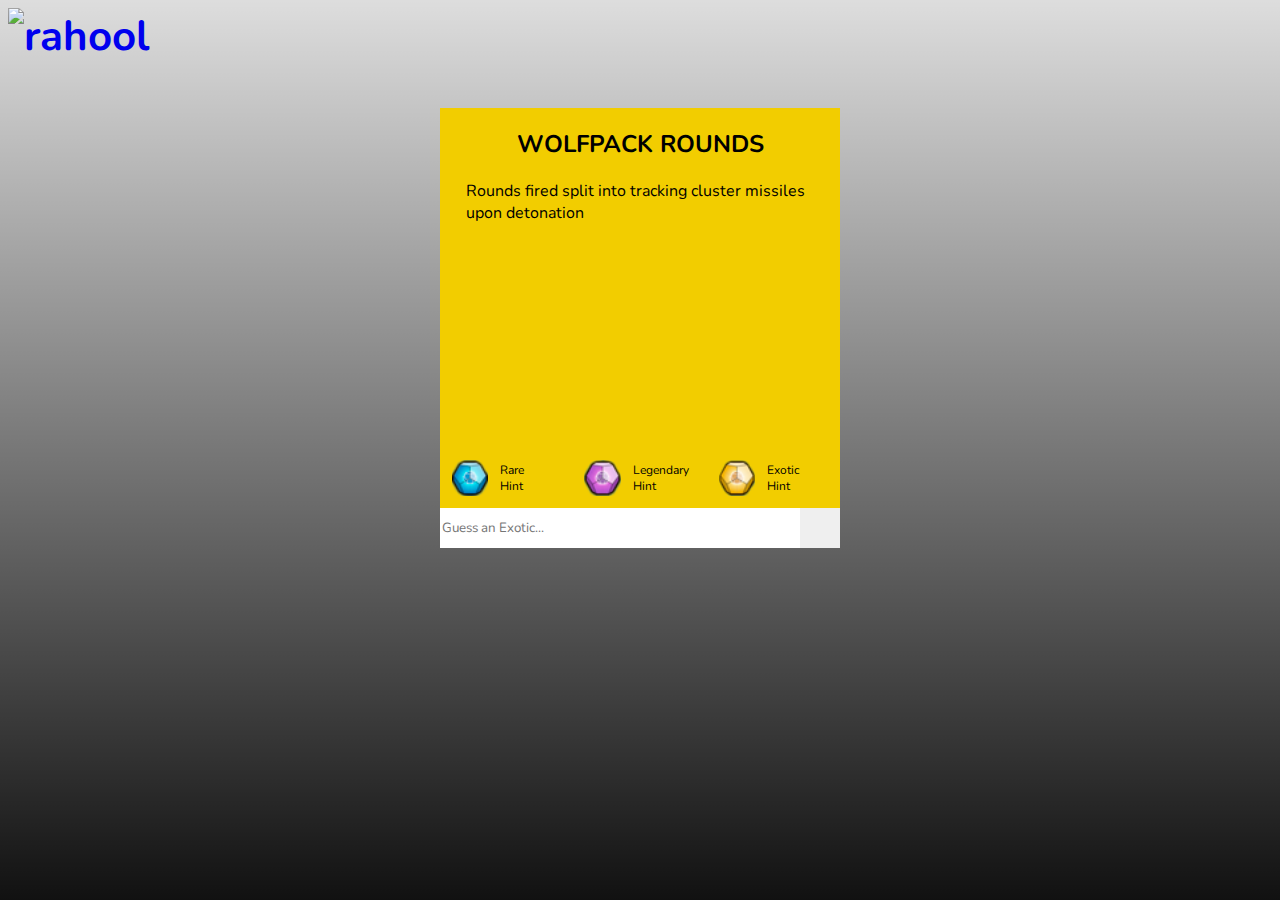
==== exotic.html @ 1eb5607b "JS random selector implemented to exotics" ====
<!DOCTYPE html>
<html lang="en">
<head>
    <meta charset="UTF-8">
    <meta http-equiv="X-UA-Compatible" content="IE=edge">
    <meta name="viewport" content="width=device-width, initial-scale=1.0">
    <title>Engrams | Exotics</title>
    <link rel="preconnect" href="https://fonts.googleapis.com">
    <link rel="preconnect" href="https://fonts.gstatic.com" crossorigin>
    <link href="https://fonts.googleapis.com/css2?family=Nunito&display=swap" rel="stylesheet">
    <link rel="stylesheet" href="styles.css">
    <script src="https://kit.fontawesome.com/94983fc221.js" crossorigin="anonymous"></script>
</head>

<body>
    <div class="container">
        <a href="index.html"><img src="assets/rahool.webp" class="title" alt="rahool"></a>
        <div class="question goldBG">
            <h2 class="label">
                WOLFPACK ROUNDS
            </h2>
            <p class="desc">
                Rounds fired split into tracking cluster missiles upon detonation
            </p>
            <div class="hints">
                <div class="hint1">
                    <img src="assets/rare.png" alt="" class="hint">
                    <p>Rare Hint</p>
                </div>
                <div id="popup">
                    <img src="assets/ghallahornPassive.png" alt="">
                    <button id="close-btn">X</button>
                </div>                
                <div class="hint2">
                    <img src="assets/legendary.png" alt="" class="hint">
                    <p>Legendary Hint</p>
                </div>
                <div class="hint3">
                    <img src="assets/engrams.png" alt="" class="hint">
                    <p>Exotic Hint</p>
                </div>
            </div>
        </div>
        <div class="field">
            <form action="">
                <input type="text" name="guess" id="guess" placeholder="Guess an Exotic...">
                <input type="submit" value="Submit" id="submit">
            </form>
        </div>
    </div>
<script src="script.js"></script>
</body>

</html>
---- styles.css ----
* {
    font-family: 'Nunito', sans-serif;
}
html{
    background: linear-gradient(to bottom, rgba(0, 0, 0, 0.133), rgba(0, 0, 0, 0.932)), url(assets/bg.webp) no-repeat center center fixed;
    -webkit-background-size: cover;
    -moz-background-size: cover;
    -o-background-size: cover;
    background-size: cover;
    height: 100%;
    overflow: hidden;
}
@media(max-width:768px){
    body{
        height: 100vh;
    }
}
a{
    text-decoration: none;
}
.goldBG{
    background-color: rgb(242, 205, 0)
}
.purpleBG{
    background-color: rgb(153, 19, 215);
}
.blueBG{
    background-color: rgb(0, 191, 255);
}
.whiteBG{
    background-color: white;
}
.container{
    display: flex;
    flex-direction: column;
}
.menuHead{
    padding-top: 16px;
}
.menuDesc{
    padding-bottom: 16px;
}
.game_container{
    display: flex;
    flex-direction: column;
    margin: 0 auto;
    gap: 2rem;
}
.game_container h2{
    font-size: 24px;
}
.game_container p{
    font-size: 18px;
}
.title{
    display: flex;
    justify-content: center;
    align-items: center;
    font-size: 42px;
    font-weight: bold;
    margin: 0 auto;
}
.fullGame{
    display: flex;
    align-items: center;
    justify-content: center;
    flex-direction: row;
    margin: 0 auto;
    border: 2px solid rgb(0, 76, 255);
    border-radius: 5px;
    height: 100px;
}
a:hover{
    transform: scale(1.03);
}
a:visited{
    color: black;
}
a:active{
    color: black;
    text-decoration: none;
}
.game{
    display: flex;
    flex-direction: column;
    justify-content: center;
    margin-left: 48px;
    padding: 12px 0;
    width: 230px;

}
.socials{
    display: flex;
    justify-content: center;
    align-items: center;
}
.icon{
    font-size: 64px;
    color: rgb(255, 255, 255);
    display: flex;
    justify-content: center;
    align-items: center;
    padding: 24px;
}
body img{
    height: 100px;
}
.footerInfo{
    color: white;
    display: flex;
    justify-content: center;
    align-items: center;
    font-size: 12px;
}
.engram{
    padding: 12px 0 12px 12px;
    height: 70px;
}






.question{
    
    display: flex;
    flex-direction: column;
    align-items: center;
    width: 400px;
    height: 400px;
    margin: 0 auto;
    position: relative;
}
.desc{
    align-items: center;
    display: flex;
    justify-content: center;
    margin: 0 auto;
    padding: 0 26px 0 26px;
}
.guess{
    max-width: 400px;
    display: flex;
    align-items: center;
    justify-content: center;
    margin: 0 auto;
}
#guess{
    width: 100%;
    border: none;
}
#guess:focus{
    outline: none;
}
.hints{
    display: flex;
    width: 100%;
    justify-content: space-between;
    position: absolute;
    bottom: 0;
}
.hints p{
    font-size: 12px;
    word-spacing: 100vw;
    margin: auto;
}
.hint{
    display: flex;
    justify-content: space-between;
    align-items: center;
    margin: 0 auto;
    padding: 12px;
    height: 36px;
}
.field{
    display: flex;
    margin: 0 auto;
    width: 400px;
}
.questionImg{
    width: 100%;
    height: 85%;
    transform:scale();
}
.label{
    align-items: center;
    display: flex;
    justify-content: center;
    width: 300px;
}
.hint1, .hint2, .hint3{
    display: flex;
}
.who{
    height: 180px;
}
#popup {
    position: fixed;
    top: 37%;
    left: 50%;
    transform: translate(-50%, -50%);
    background-color: #000000;
    border: 1px solid #000000;
    padding: 10px;
    width: 300px;
    height: 200px;
    z-index: 9999;
    display: none;
}
#popup img{
    width: 80%;
    height: 100%;
    margin: 0 auto;

}
#submit{
    background-image: url(assets/logo.png);
  background-size: contain;
  background-repeat: no-repeat;
  background-position: center;
  width: 40px;
  height: 40px;
  border: none;
  cursor: pointer;
  color: transparent;
}
form{
    display: flex;
    width: 100%;
}
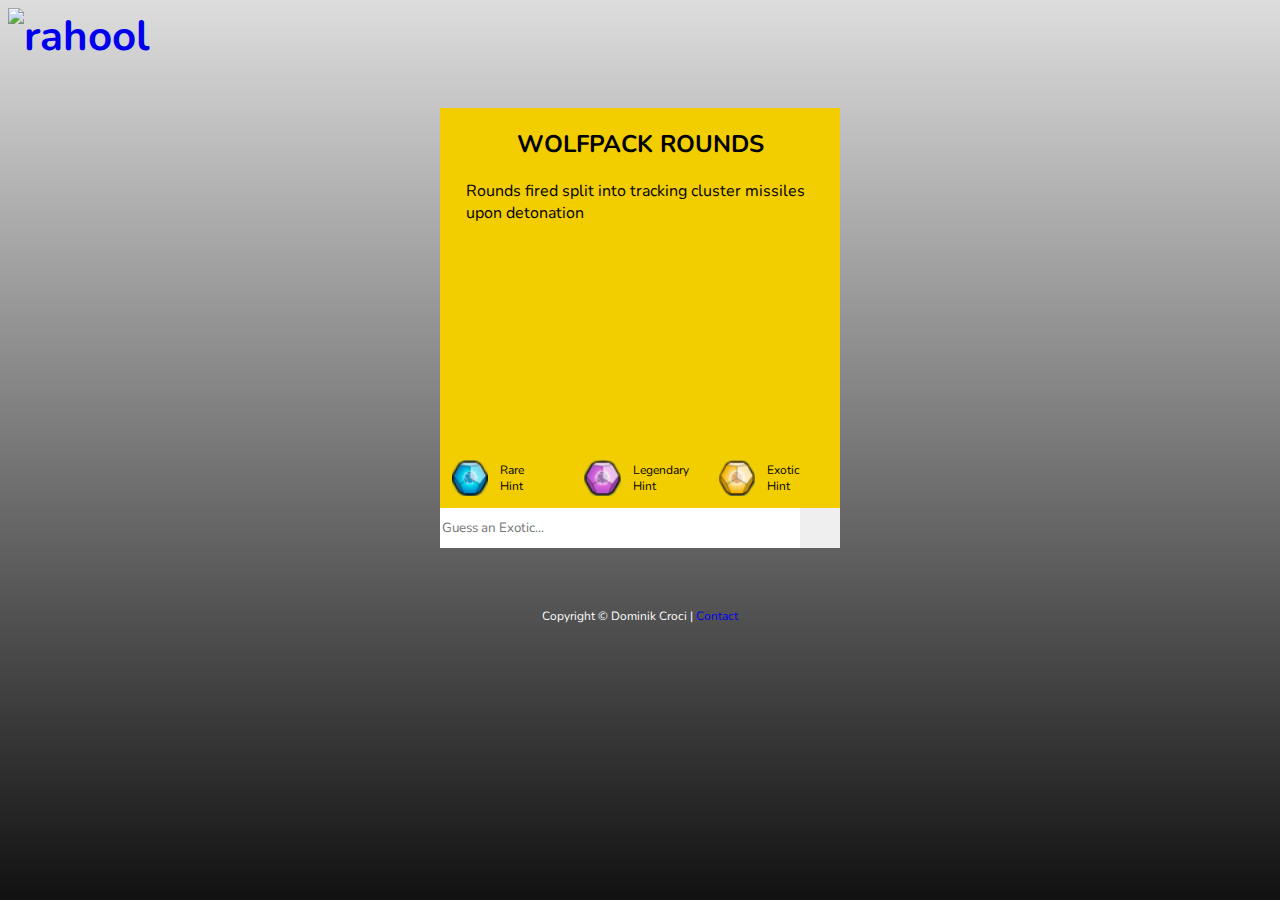
==== commit da89fa80: "updated rare hint CSS" ====
--- a/exotic.html
+++ b/exotic.html
@@ -10,6 +10,7 @@
     <link href="https://fonts.googleapis.com/css2?family=Nunito&display=swap" rel="stylesheet">
     <link rel="stylesheet" href="styles.css">
     <script src="https://kit.fontawesome.com/94983fc221.js" crossorigin="anonymous"></script>
+    <link rel="icon" href="assets/engrams.png">
 </head>
 
 <body>
@@ -29,7 +30,7 @@
                 </div>
                 <div id="popup">
                     <img src="assets/ghallahornPassive.png" alt="">
-                    <button id="close-btn">X</button>
+                    <button id="close-btn"><i class="fa-solid fa-xmark"></i></button>
                 </div>                
                 <div class="hint2">
                     <img src="assets/legendary.png" alt="" class="hint">
@@ -48,6 +49,22 @@
             </form>
         </div>
     </div>
+    <footer>
+        <div class="socials">
+            <a href="" aria-label="github">
+                <i class="fa-brands fa-square-github icon"></i>
+            </a>
+            <a href="" aria-label="linkedin">
+                <i class="fa-brands fa-linkedin icon"></i>
+            </a>
+            <a href="" aria-label="twitter">
+                <i class="fa-brands fa-square-twitter icon"></i>
+            </a>
+        </div>
+        <div class="footerInfo">
+            <p>Copyright &copy; Dominik Croci | <a href="mailto:dominikrcroci@gmail.com">Contact</a></p>
+        </div>
+    </footer>
 <script src="script.js"></script>
 </body>
 
--- a/styles.css
+++ b/styles.css
@@ -200,9 +200,7 @@
     position: fixed;
     top: 37%;
     left: 50%;
-    transform: translate(-50%, -50%);
-    background-color: #000000;
-    border: 1px solid #000000;
+    transform: translate(-40%, -50%);
     padding: 10px;
     width: 300px;
     height: 200px;
@@ -213,7 +211,15 @@
     width: 80%;
     height: 100%;
     margin: 0 auto;
-
+    background-color: rgb(0, 0, 0);
+    border-radius: 50%;
+
+}
+#close-btn{
+    border: none;
+    background-color: transparent;
+    font-size: 24px;
+    cursor: pointer;
 }
 #submit{
     background-image: url(assets/logo.png);
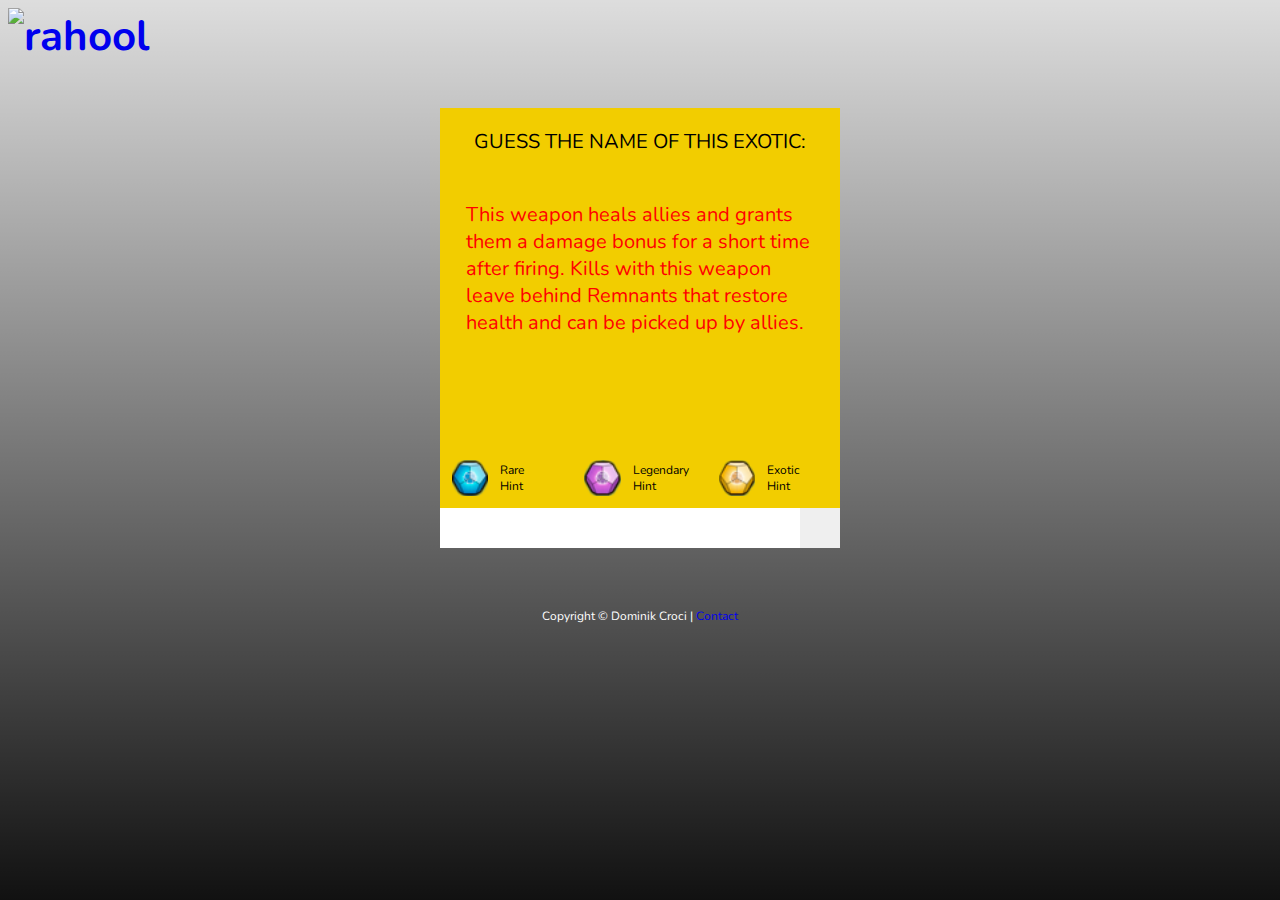
==== commit b746e161: "updated JS exotic game" ====
--- a/exotic.html
+++ b/exotic.html
@@ -17,12 +17,10 @@
     <div class="container">
         <a href="index.html"><img src="assets/rahool.webp" class="title" alt="rahool"></a>
         <div class="question goldBG">
-            <h2 class="label">
-                WOLFPACK ROUNDS
-            </h2>
-            <p class="desc">
-                Rounds fired split into tracking cluster missiles upon detonation
-            </p>
+            <p class="label">GUESS THE NAME OF THIS EXOTIC:</p>
+            <p id="description" class="desc"></p>
+            <p id="result"></p>
+
             <div class="hints">
                 <div class="hint1">
                     <img src="assets/rare.png" alt="" class="hint">
@@ -43,10 +41,8 @@
             </div>
         </div>
         <div class="field">
-            <form action="">
-                <input type="text" name="guess" id="guess" placeholder="Guess an Exotic...">
-                <input type="submit" value="Submit" id="submit">
-            </form>
+            <input type="text" id="guess" name="guess">
+            <button id="submit" onclick="checkGuess()">Submit</button>
         </div>
     </div>
     <footer>
--- a/styles.css
+++ b/styles.css
@@ -132,13 +132,15 @@
     height: 400px;
     margin: 0 auto;
     position: relative;
+    font-size: 20px;
 }
 .desc{
-    align-items: center;
-    display: flex;
-    justify-content: center;
-    margin: 0 auto;
-    padding: 0 26px 0 26px;
+    display: flex;
+    align-items: center;
+    justify-content: center;
+    margin: 0 auto;
+    padding: 26px 26px 26px 26px;
+    color: red;
 }
 .guess{
     max-width: 400px;
@@ -182,13 +184,12 @@
 .questionImg{
     width: 100%;
     height: 85%;
-    transform:scale();
 }
 .label{
     align-items: center;
     display: flex;
     justify-content: center;
-    width: 300px;
+    width: 400px;
 }
 .hint1, .hint2, .hint3{
     display: flex;
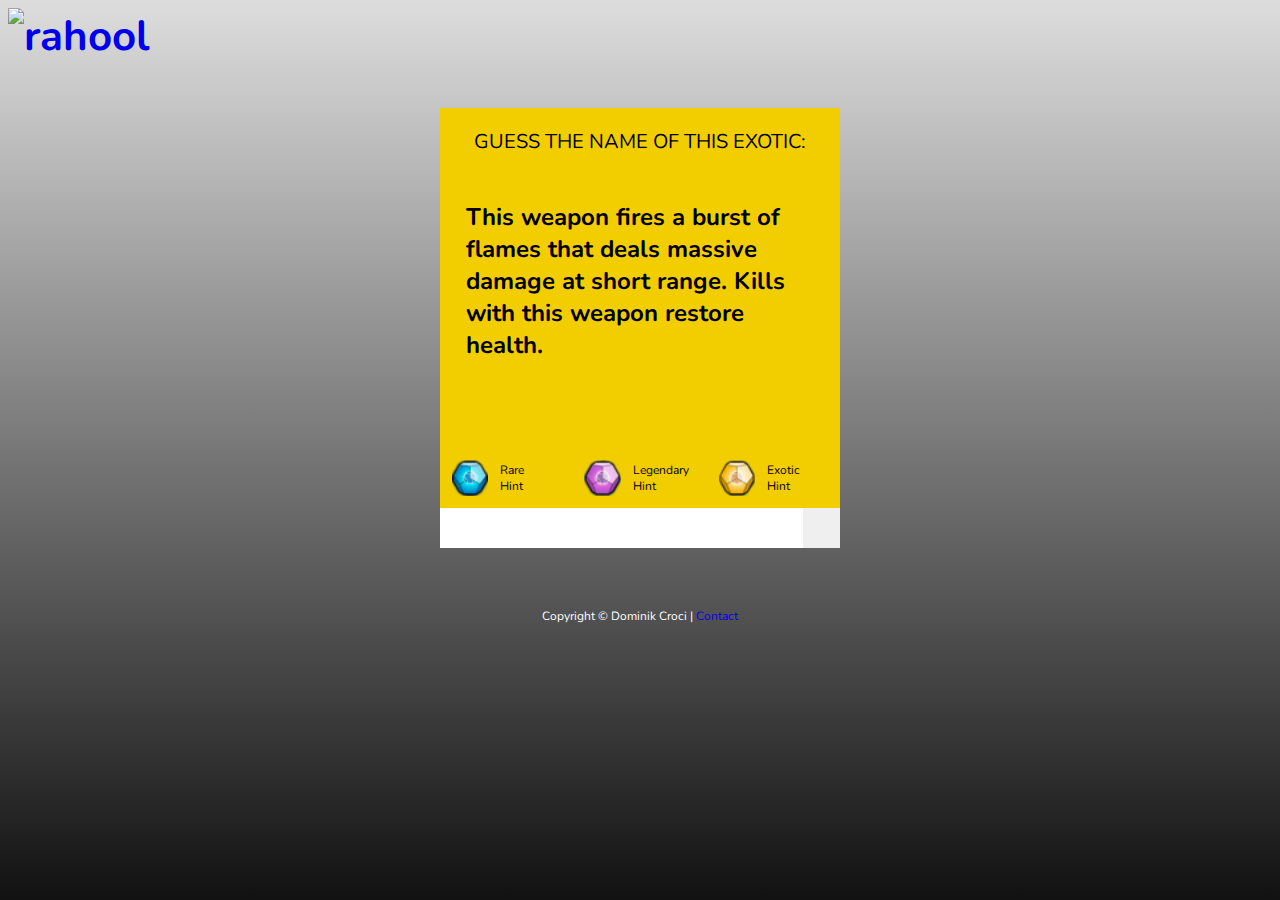
==== commit f2706ccc: "hint popup JS updated" ====
--- a/exotic.html
+++ b/exotic.html
@@ -25,15 +25,11 @@
                 <div class="hint1">
                     <img src="assets/rare.png" alt="" class="hint">
                     <p>Rare Hint</p>
-                </div>
-                <div id="popup">
-                    <img src="assets/ghallahornPassive.png" alt="">
-                    <button id="close-btn"><i class="fa-solid fa-xmark"></i></button>
-                </div>                
+                </div>               
                 <div class="hint2">
                     <img src="assets/legendary.png" alt="" class="hint">
                     <p>Legendary Hint</p>
-                </div>
+                </div> 
                 <div class="hint3">
                     <img src="assets/engrams.png" alt="" class="hint">
                     <p>Exotic Hint</p>
@@ -42,7 +38,18 @@
         </div>
         <div class="field">
             <input type="text" id="guess" name="guess">
-            <button id="submit" onclick="checkGuess()">Submit</button>
+            <button id="submit" onclick="guessing()"></button>
+        </div>
+        <div class="popups">
+            <div id="popup">
+                <p id="hint1"></p>
+            </div> 
+            <div id="popup2">
+                <p id="hint2"></p>
+            </div>   
+            <div id="popup3">
+                <p id="hint3"></p>
+            </div>  
         </div>
     </div>
     <footer>
--- a/styles.css
+++ b/styles.css
@@ -140,7 +140,9 @@
     justify-content: center;
     margin: 0 auto;
     padding: 26px 26px 26px 26px;
-    color: red;
+    color: rgb(0, 0, 0);
+    font-weight: bold;
+    font-size: 24px;
 }
 .guess{
     max-width: 400px;
@@ -175,6 +177,7 @@
     margin: 0 auto;
     padding: 12px;
     height: 36px;
+    cursor: pointer;
 }
 .field{
     display: flex;
@@ -197,16 +200,53 @@
 .who{
     height: 180px;
 }
-#popup {
-    position: fixed;
-    top: 37%;
-    left: 50%;
-    transform: translate(-40%, -50%);
-    padding: 10px;
-    width: 300px;
-    height: 200px;
+.popups{
+    display: flex;
+    flex-direction: column;
+    background-color: #f2cd00;
+    width: 400px;
+    margin: 0 auto;
+}
+#popup{
     z-index: 9999;
     display: none;
+    margin: 0 auto;
+    justify-content: center;
+    align-items: center;
+    width: 400px;
+    padding: 0px 100px;
+    border-bottom: 2px solid black;
+}
+#popup2{
+    z-index: 9999;
+    display: none;
+    margin: 0 auto;
+    justify-content: center;
+    align-items: center;
+    width: 400px;
+    padding: 0px 100px;
+    border-bottom: 2px solid black;
+}
+#popup3{
+    z-index: 9999;
+    display: none;
+    margin: 0 auto;
+    justify-content: center;
+    align-items: center;
+    width: 400px;
+    padding: 0px 100px;
+}
+.row{
+    display: flex;
+    background-color: white;
+    align-items: center;
+    justify-content: center;
+    margin: 0 auto;
+}
+#popup p, #popup2 p,#popup3 p{
+    font-size: 24px;
+    display: flex;
+    width: 400px;
 }
 #popup img{
     width: 80%;
@@ -217,6 +257,18 @@
 
 }
 #close-btn{
+    border: none;
+    background-color: transparent;
+    font-size: 24px;
+    cursor: pointer;
+}
+#close-btn2{
+    border: none;
+    background-color: transparent;
+    font-size: 24px;
+    cursor: pointer;
+}
+#close-btn3{
     border: none;
     background-color: transparent;
     font-size: 24px;
